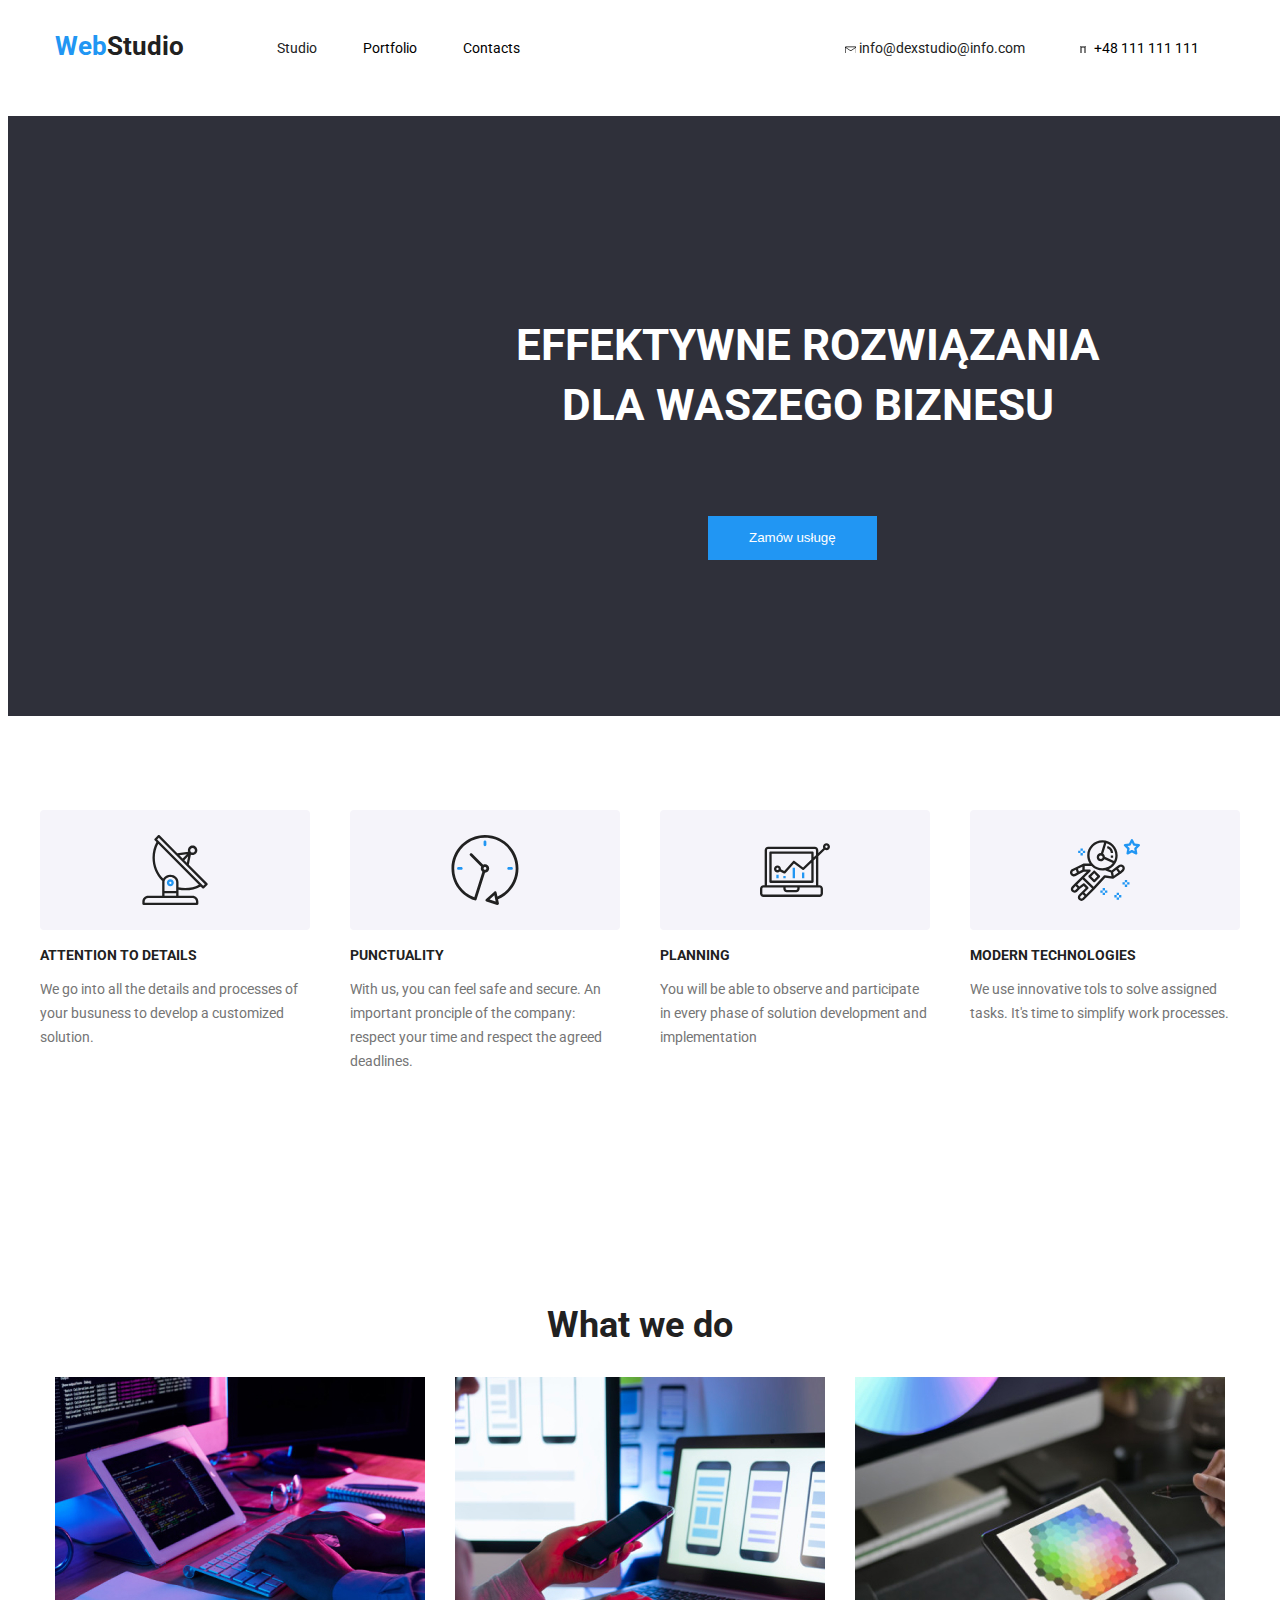
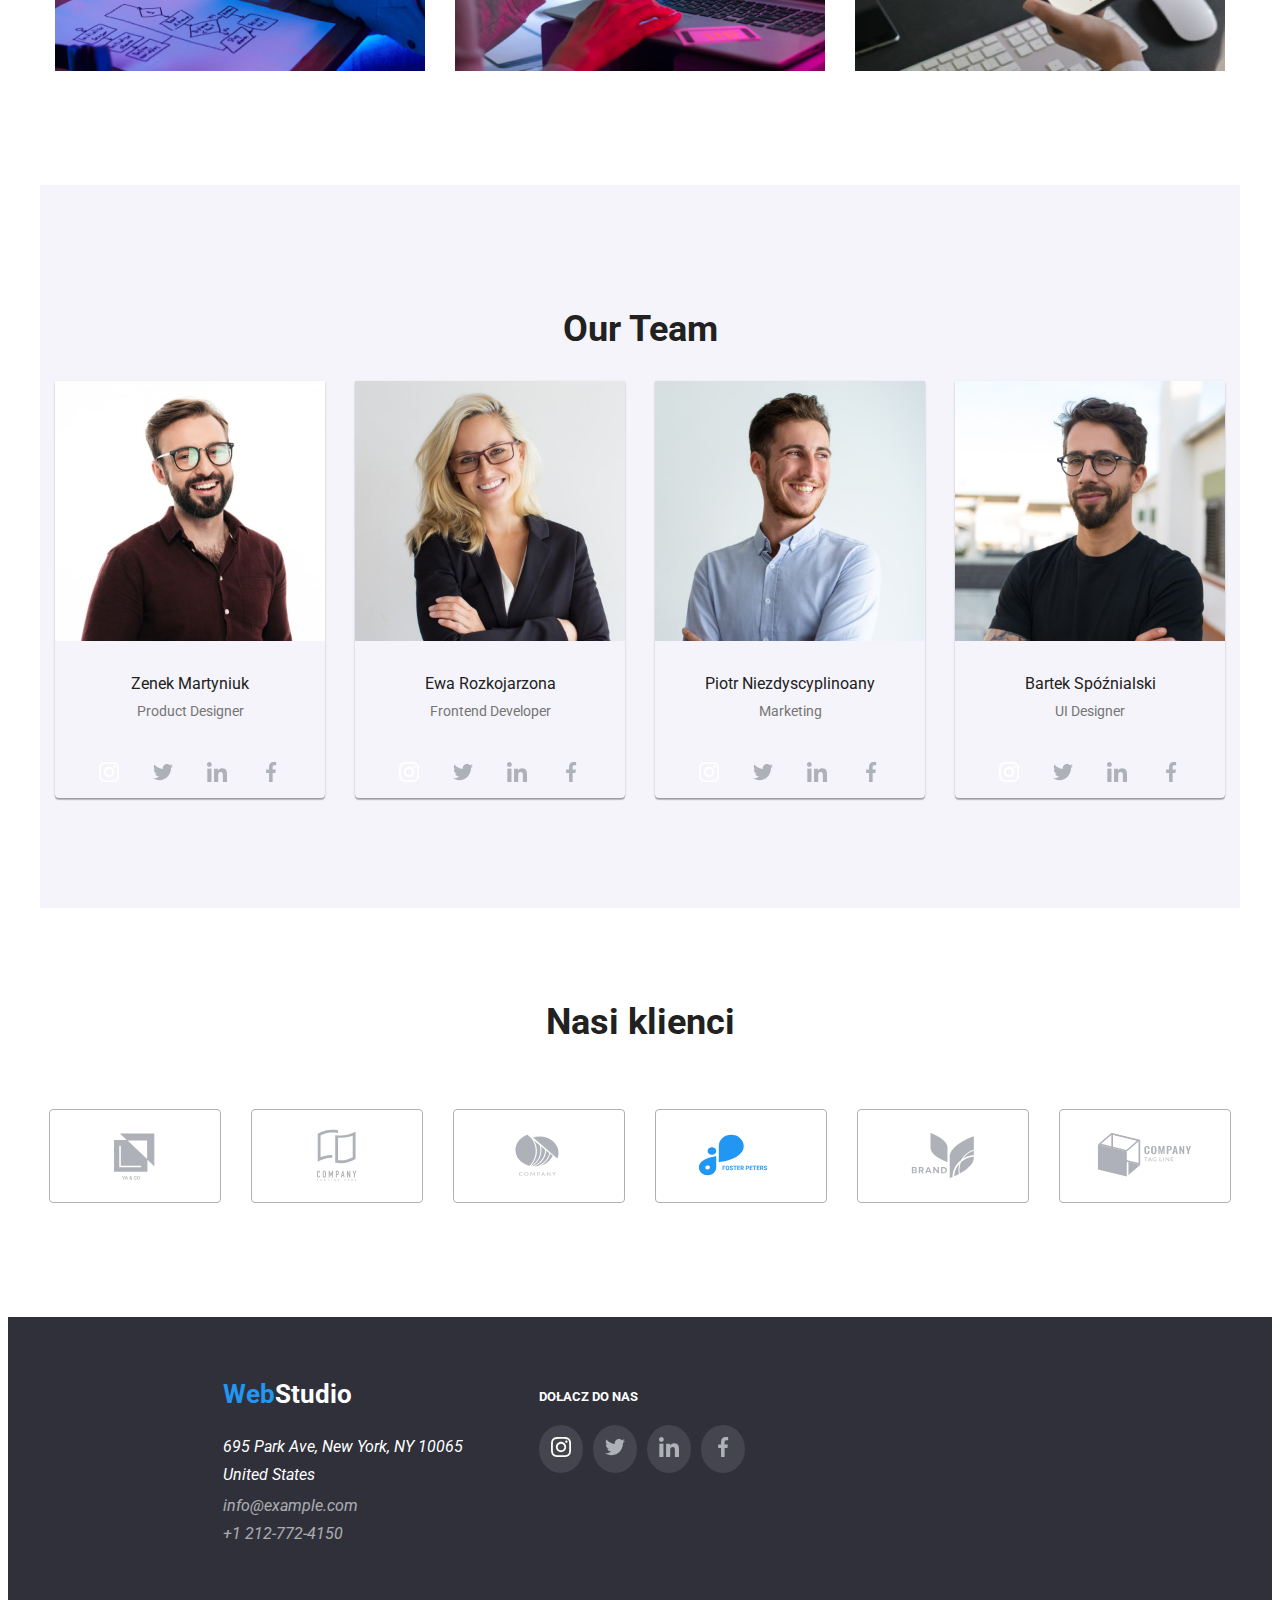
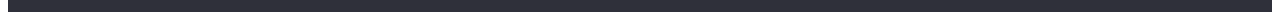
==== index2.html @ 55ebe83a "Update index2.html" ====
<!DOCTYPE html>
<html lang="en">
<head>
    <meta charset="UTF-8">
    <meta http-equiv="X-UA-Compatible" content="IE=edge">
    <meta name="viewport" content="width=device-width, initial-scale=1.0">

    <link href="./css/styles2.css" rel="stylesheet" />
    <link rel="preconnect" href="https://fonts.googleapis.com">
    <link rel="preconnect" href="https://fonts.gstatic.com" crossorigin>
    <link href="https://fonts.googleapis.com/css2?family=Raleway:wght@700&family=Roboto:wght@400;500;700;900&display=swap" rel="stylesheet">

    <title>Studio</title>
</head>

<body class="body">
    <header class="header container">
        <h4>
            <a class="main-tittle" href="./index2.html">Web<span class="rest-tittle">Studio</span></a>
        </h4>
        <nav class="menu">
            <ul class="menu-list">
                <li><a class="studio" href="./studio">Studio</a></li>
                <li><a class="portfolio" href="./portfolio.html">Portfolio</a></li>
                <li><a class="contacts" href="./contacts">Contacts</a></li>
            </ul>
        </nav>
        <ul class="contact-list">
            <li>
                <a class="email" href=".info@dexstudio@info.com">
                    <svg class="contact-icon">
                        <use href="images/icons.svg#icon-envelope" width="16" height="12" x="3" y="2"></use>
                    </svg>
                    info@dexstudio@info.com
                </a>
            </li>
            <li class="phone">
                <svg class="contact-icon">
                    <use href="images/icons.svg#icon-smartphone" width="10" height="16" x="3" y="2"></use>
                </svg> 
                +48 111 111 111
            </li>
        </ul>
    </header>

    <main>
        <section class="request">
              <h1>EFFEKTYWNE ROZWIĄZANIA<br>DLA WASZEGO BIZNESU</h1>
                 <button class="button" type="button">Zamów usługę</button>
        </section>
        
        <section class="about-us container section">
            <div class="about-icon">
                <svg class="about-us-icon">
                    <use href="images/icons.svg#icon-antenna" width="70" height="70" height="70" x="100" y="25"></use>
                </svg>
                <h3 class="about-tittle">ATTENTION TO DETAILS</h3>
                    <p class="about-description">We go into all the details and processes of your busuness to develop a customized solution.</p>
            </div>
            <div class="about-icon">
                <svg class="about-us-icon">
                    <use href="images/icons.svg#icon-clock" width="70" height="70" x="100" y="25">
                    </use>
                </svg>
                <h3 class="about-tittle">PUNCTUALITY</h3>
                    <p class="about-description">With us, you can feel safe and secure. An important pronciple of the company: respect your time and respect the agreed deadlines.</p>
            </div>
            <div class="about-icon">
                <svg class="about-us-icon">
                    <use href="images/icons.svg#icon-diagram" width="70" height="70" height="70" x="100" y="25">
                    </use>
                </svg>
                <h3 class="about-tittle">PLANNING</h3>
                    <p class="about-description">You will be able to observe and participate in every phase of solution development and implementation</p>
            </div>
            <div class="about-icon">
                <svg class="about-us-icon">
                    <use href="images/icons.svg#icon-astronaut" width="70" height="70" height="70" x="100" y="25">
                    </use>
                </svg>
                <h3 class="about-tittle">MODERN TECHNOLOGIES</h3>
                    <p class="about-description">We use innovative tols to solve assigned tasks. It's time to simplify work processes.</p>
            </div>
        </section>
        
        <section class="job-section container section">
            <h2 class="job-tittle"> What we do </h2>
                <ul class="photo-list">
                    <li><img class="job-photo" src="./images/img.jpg" alt="Mężczyzna siedzacy przy biurku i piszący na klawiaturze" width="370" height="294"></li>
                    <li><img class="job-photo" src="./images/img2.jpg" alt="Kobieta trzymająca telefon w dłoni i pracująca na komputerze" width="370" height="294"></li>
                    <li><img class="job-photo" src="./images/img1.jpg" alt="Kobieta korzystajaca z tableta" width="370" height="294"></li>
                </ul>  
        </section>

        <section class="team-section container section">
            <h2 class="team-tittle">Our Team</h2>
                <ul class="img-list">
                    <li>
                        <figure class="our-img">
                            <img src="./images/img6.jpg" alt="Uśmiechnięty mężczyzna w okularach i zarostem ubrany w brązową koszulę" width="270" height="260">
                                <figcaption class="name">Zenek Martyniuk<span class="position"> Product Designer</span></figcaption>
                                    <div class="our-social-list">
                                        <ul class="our-social">
                                            <li>
                                                <svg width="44" height="44">
                                                    <use href="images/icons.svg#icon-instagram" width="20" height="20" x="12" y="12">
                                                </svg>
                                            </li>
                                            <li>
                                                <svg width="44" height="44">
                                                    <use href="images/icons.svg#icon-twitter" width="20" height="20" x="12" y="12">
                                                </svg>
                                            </li>
                                            <li>
                                                <svg width="44" height="44">
                                                    <use href="images/icons.svg#icon-linkedin" width="20" height="20" x="12" y="12">
                                                </svg>
                                            </li>
                                            <li>
                                                <svg width="44" height="44">
                                                    <use href="images/icons.svg#icon-facebook" width="20" height="20" x="12" y="12">
                                                </svg>
                                            </li>
                                        </ul>
                                    </div>
                        </figure>
                    </li>
                    <li>
                        <figure class="our-img">
                            <img src="./images/img5.jpg" alt="Uśmiechnięta kobieta o włosach blond ubrana w czarny żakiet" width="270" height="260">
                                <figcaption class="name">Ewa Rozkojarzona<span class="position"> Frontend Developer</span></figcaption>
                                <div class="our-social-list">
                                    <ul class="our-social">
                                        <li>
                                            <svg width="44" height="44">
                                                <use href="images/icons.svg#icon-instagram" width="20" height="20" x="12" y="12">
                                            </svg>
                                        </li>
                                        <li>
                                            <svg width="44" height="44">
                                                <use href="images/icons.svg#icon-twitter" width="20" height="20" x="12" y="12">
                                            </svg>
                                        </li>
                                        <li>
                                            <svg width="44" height="44">
                                                <use href="images/icons.svg#icon-linkedin" width="20" height="20" x="12" y="12">
                                            </svg>
                                        </li>
                                        <li>
                                            <svg width="44" height="44">
                                                <use href="images/icons.svg#icon-facebook" width="20" height="20" x="12" y="12">
                                            </svg>
                                        </li>
                                    </ul>
                                </div>
                        </figure>
                    </li>
                    <li>
                        <figure class="our-img">
                             <img src="./images/img4.jpg" alt="Uśmiechnięty męczyzna w niebieskiej koszuli" width="270" height="260">
                                <figcaption class="name">Piotr Niezdyscyplinoany<span class="position"> Marketing</span></figcaption>
                                <div class="our-social-list">
                                    <ul class="our-social">
                                        <li>
                                            <svg width="44" height="44">
                                                <use href="images/icons.svg#icon-instagram" width="20" height="20" x="12" y="12">
                                            </svg>
                                        </li>
                                        <li>
                                            <svg width="44" height="44">
                                                <use href="images/icons.svg#icon-twitter" width="20" height="20" x="12" y="12">
                                            </svg>
                                        </li>
                                        <li>
                                            <svg width="44" height="44">
                                                <use href="images/icons.svg#icon-linkedin" width="20" height="20" x="12" y="12">
                                            </svg>
                                        </li>
                                        <li>
                                            <svg width="44" height="44">
                                                <use href="images/icons.svg#icon-facebook" width="20" height="20" x="12" y="12">
                                            </svg>
                                        </li>
                                    </ul>
                                </div>
                        </figure>
                    </li>
                    <li>
                        <figure class="our-img">
                            <img src="./images/img3.jpg" alt="Uśmiechnięty mężczyzna w okularach i zarostem ubrany w czarną koszulkę" width="270" height="260">
                                <figcaption class="name">Bartek Spóźnialski <span class="position"> UI Designer</span></figcaption>
                                <div class="our-social-list">
                                    <ul class="our-social">
                                        <li>
                                            <svg width="44" height="44">
                                                <use href="images/icons.svg#icon-instagram" width="20" height="20" x="12" y="12">
                                            </svg>
                                        </li>
                                        <li>
                                            <svg width="44" height="44">
                                                <use href="images/icons.svg#icon-twitter" width="20" height="20" x="12" y="12">
                                            </svg>
                                        </li>
                                        <li>
                                            <svg width="44" height="44">
                                                <use href="images/icons.svg#icon-linkedin" width="20" height="20" x="12" y="12">
                                            </svg>
                                        </li>
                                        <li>
                                            <svg width="44" height="44">
                                                <use href="images/icons.svg#icon-facebook" width="20" height="20" x="12" y="12">
                                            </svg>
                                        </li>
                                    </ul>
                                </div>
                        </figure>
                    </li>
                </ul>
        </section>

        <section class="our-partners container section">
            <h2 class="partners-tittle">Nasi klienci</h2>
                <ul class="partners-list">
                    <li>
                        <svg class="partners-logo">
                            <use href="images/icons.svg#icon-logo" width="106" height="60" x="32" y="16"></use>
                        </svg>
                    </li>
                    <li>
                        <svg class="partners-logo">
                            <use href="images/icons.svg#icon-logo1" width="106" height="60" x="32" y="16"></use>
                        </svg>
                    </li>
                    <li>
                        <svg class="partners-logo">
                            <use href="images/icons.svg#icon-logo2" width="106" height="60" x="32" y="16"></use>
                        </svg>
                    </li>
                    <li>
                        <svg class="partners-logo">
                            <use href="images/icons.svg#icon-logo3" width="106" height="60" x="32" y="16"></use>
                        </svg>
                    </li>
                    <li>
                        <svg class="partners-logo">
                            <use href="images/icons.svg#icon-logo4" width="106" height="60" x="32" y="16"></use>
                        </svg>
                    </li>
                    <li>
                        <svg class="partners-logo">
                            <use href="images/icons.svg#icon-logo5" width="106" height="60" x="32" y="16"></use>
                        </svg>
                    </li>
                </ul>
        </section>

        </main>
        
            <footer class="footer">
                <section class="footer-section">
                    <div>
                        <h4 class="second-tittle">
                            <a class="second-main-tittle" href="./index2.html">Web<span class="second-rest-tittle">Studio</span></a>
                        </h4>
                        <address class="address">
                            695 Park Ave, New York, NY 10065
                            United States
                            <a class="second-email" href="mailto:info@example.com">info@example.com</a>
                            <a class="second-phone" href="tel:+1-212-772-4150">+1 212-772-4150</a>
                        </address>
                    </div>
                    <div>
                        <h5 class="come-to-us">DOŁACZ DO NAS</h5>
                            <div class="second-footer-section">
                                    <ul class="footer-icons-list">
                                        <li class="footer-social-icons">
                                            <svg width="44" height="44">
                                                <use href="images/icons.svg#icon-instagram" width="20" height="20" x="12" y="12">
                                            </svg>
                                        </li>
                                        <li class="footer-social-icons">
                                            <svg width="44" height="44">
                                                <use href="images/icons.svg#icon-twitter" width="20" height="20" x="12" y="12">
                                            </svg>
                                        </li>
                                        <li class="footer-social-icons">
                                            <svg width="44" height="44">
                                                <use href="images/icons.svg#icon-linkedin" width="20" height="20" x="12" y="12">
                                            </svg>
                                        </li>
                                        <li class="footer-social-icons">
                                            <svg width="44" height="44">
                                                <use href="images/icons.svg#icon-facebook" width="20" height="20" x="12" y="12">
                                            </svg>
                                        </li>
                                    </ul>
                            </div>
                        </ul>
                    </div>
                </section>
            </footer>
</body>
</html>
---- css/styles2.css ----
.body {
    font-family: 'Roboto','Raleway', sans-serif;
    background: #FFFFFF;
    max-width: 1600px;
}

.container{
    width: 1200px;
}

.section{
    padding: 94px 0;
}

.header{
    display: flex;
    margin: 0 auto;
}

.main-tittle {
    line-height: 1.38;
    text-decoration: none;
    color: #2196F3;
    letter-spacing: 0.03;
    font-size: 26px;
    padding-top: 24px;
    padding-left: 15px;
    padding-bottom: 25px;
    padding-right: 93px;
}

.rest-tittle {
    line-height: 1.38;
    color: #212121;
}
.menu{
    font-size: 14px;
}

.menu-list{
    display: inline-flex;
    list-style-type: none;
    flex-direction: row;
    margin-top: 32px;
    font-size: 14px;
}

.studio {
    color: #212121;
    line-height: 1.17;
    text-decoration: none;
    letter-spacing: 0.03;
    margin-right: 46px;
}

.portfolio {
    color: black;
    text-decoration: none;
    line-height: 1.17;
    letter-spacing: 0.02;
    margin-right: 46px;
}

.contacts {
    color: black;
    text-decoration: none;
    line-height: 1.17;
    letter-spacing: 0.02;
    margin-right: 320px;
}

.contact-list{
    display: inline-flex;
    list-style-type: none;
    flex-direction: row;
    margin-top: 32px;
    font-size: 14px;
}
.email {
    color: #212121;
    line-height: 1.17;
    text-decoration: none;
    letter-spacing: 0.02;
    margin-right: 50px;
}
 
.contact-icon{
    width: 16px;
    height: 12px;
    display: inline-flex;
}

.phone {
    color: black;
    text-decoration: none;
    line-height: 1.17;
    letter-spacing: 0.02;
    padding-right: 0px;
}

.portfolio:hover,
.studio:hover,
.contacts:hover,
.email:hover,
.phone:hover,
.second-email:hover,
.second-phone:hover {
    color:#2196F3;
    text-decoration: none;
}

.request {
    background-color:#2F303A;
    width: 1600px;
    height: 600px;
    margin: 0 auto;
}

h1{
    color: #FFFFFF;
    line-height: 1.36;
    letter-spacing: 0.06;
    font-size: 44px;
    padding: 200px 452px 0 452px;
    margin-bottom: 40px;
    text-align: center;
}
.button { 
    background-color: #2196F3;
    line-height: 1.87;
    color: white;
    letter-spacing: 0.06;
    padding: 10px 41px;
    margin: 40px 700px 200px;
    justify-content: center;
    white-space: nowrap;
    border: none;
    cursor: pointer;
}

.about-icon{
    justify-content: center;
    align-items: center;
    
}
.about-us-icon{
    background: #F5F4FA;
    border-radius: 4px;
    align-items: center;
    justify-content: center;
    width: 270px;
    height: 120px
}
.about-us{
    display: flex;
    flex-direction: row;
    justify-content: space-between;
    gap: 30px;
    margin: 0 auto;
    padding: 94px 0;
}

.about-tittle {
    color: #212121;
    line-height: 1.14;
    font-weight: 700px;
    letter-spacing: 0.03;
    font-size: 14px;
}

.about-description {
    color: #757575;
    line-height: 1.71;
    font-weight: 400px;
    letter-spacing: 0.03;
    font-size: 14px;
    width: 270px;
}

ul{
    padding-left: 0px;
}

figure{
    margin: 0px;
}

.job-section{
    margin: 0 auto;
}
.job-tittle {
    color:#212121;
    line-height: 1.16;  
    letter-spacing: 0.03;
    font-size: 36px;
    font-weight: 700px;
    text-align: center;
}

.photo-list{
    list-style-type: none;
    display: flex;
    flex-direction: row;
    justify-content: center;
    gap: 30px;
}

.team-section {
    background-color: #F5F4FA;
    margin: 0 auto;
}

.team-tittle {
    color:#212121;
    line-height: 1.16;
    letter-spacing: 0.03;
    text-align: center;
    font-size: 36px;
    font-weight: 700px;
}

.img-list{
    list-style-type: none;
    display: flex;
    flex-direction: row;
    justify-content: center;
    gap: 30px;
}

.our-img{
    box-shadow: 0px 1px 3px rgba(0, 0, 0, 0.12), 0px 1px 1px rgba(0, 0, 0, 0.14), 0px 2px 1px rgba(0, 0, 0, 0.2);
    border-radius: 0px 0px 4px 4px;
}

.name {
    color:#212121;
    line-height: 1.17;
    font-weight: 500px;
    font-size:16px;
    letter-spacing: 0.03;
    text-align: center;
    margin-top: 30px;
}

.position {
    color: #757575;
    line-height: 1.17;
    font-weight: 400px;
    font-size: 14px;
    letter-spacing: 0.03;
    display: block;
    padding-top: 10px;
    padding-bottom: 30px;
}
.our-social-list{
    justify-content: center;
}

.our-social{
    list-style-type: none;
    display: flex;
    flex-direction: row;
    gap: 10px;
    justify-content: center;
    align-items: center;
}

.our-partners{
    width: auto;
}
.partners-tittle{
    color:#212121;
    line-height: 1.16;
    letter-spacing: 0.03;
    text-align: center;
    font-size: 36px;
    font-weight: 700px;
    margin: 0 auto;
    padding-bottom: 50px;
}

.partners-list{
    list-style-type: none;
    display: flex;
    flex-direction: row;
    justify-content: center;
    gap: 30px;
}

.partners-logo{
    border: 1px solid #AFB1B8;
    border-radius: 4px;
    width: 170px;
    height: 92px;
    object-fit: contain;
}

.footer {
    background-color: #2F303A;
    
}

.footer-section{
    padding-top: 60px;
    padding-left:215px;
    padding-right: 215px;
    padding-bottom: 60px;
    display: flex;
}


.second-main-tittle {
    color: #2196F3;
    text-decoration: none;
}

.second-tittle{
    line-height: 1.38;
    letter-spacing: 0.03;
    font-size: 26px;
    margin-bottom: 20px;
    width: 145px;
    margin: 0;
}

.second-rest-tittle {
    color: #FFFFFF;
}

.address {
    color: white;
    line-height: 1.71;
    font-weight: 400px;
    letter-spacing: 0.03;
    display: flex;
    flex-direction: column;
    padding-top: 20px;
    padding-bottom: 9px;
    width: 246px;
}

.second-email {
    color: #FFFFFF;
    opacity: 60%;
    line-height: 1.17;
    font-weight: 400px;
    text-decoration: none;
    letter-spacing: 0.03;
    padding-bottom: 9px;
    padding-top: 9px;
    width: 231px;
}

.second-phone {
    color: #FFFFFF;
    opacity: 60%;
    line-height: 1.17;
    font-weight: 400px;
    text-decoration: none;
    letter-spacing: 0.03;
    width: 231px;
}

.come-to-us{
    font-weight: 700;
    color: white;
    line-height: 1.17;
    width: 113px;
    height: 16px;
    padding: 0;
    margin: 12px 0 20px 70px;
}

.second-footer-section{
    display:flex;
    padding: 0;
    margin-left: 70px;
}

.footer-icons-list{
    list-style-type: none;
    display: flex;
    flex-direction: row;
    gap: 10px;
    margin: 0;
}

.footer-social-icons{
    background-color: rgba(255, 255, 255, 0.1);
    border-radius: 50%;
}

.second-menu{
    background-color: #FFFFFF;
    margin: 0 auto;
    display: flex;
    justify-content: center;
}

.button-list{
    display: flex;
    flex-direction: row;
    list-style-type: none;
    padding: 6px 22px;
    text-align: center;
    gap: 8px;
    margin-top: 94px;
}

.menu-button {
    color: #212121;
    background-color: white;
    text-decoration: none;
    letter-spacing: 0.03;
    font-size: 16px;
    cursor: pointer;
    border: none;
    font-weight: 500;
    line-height: 1.62;
}

.menu-button:hover {
    color: #FFFFFF;
    background-color: #2196F3;
    border-radius: 5px;
    box-shadow: 2px 2px 5px #7e7676;
    }

.portfolio-photo{
    margin: 0 auto;
    display: flex;
    gap: 30px;
}

.portfolio-list{
    list-style-type: none;
    text-decoration: none;
    display: flex;
    flex-wrap: wrap;
    justify-content: center;
    gap: 30px;
}

.second-name {
    line-height: 2;
    font-weight: 700;
    color:#212121;
    letter-spacing: 0.06;
    padding: 20px 24px 4px 24px;
}
.categories {
    line-height: 1.87;
    color: #757575;
    font-weight: 400;
    letter-spacing: 0.03;
    display: block;
}
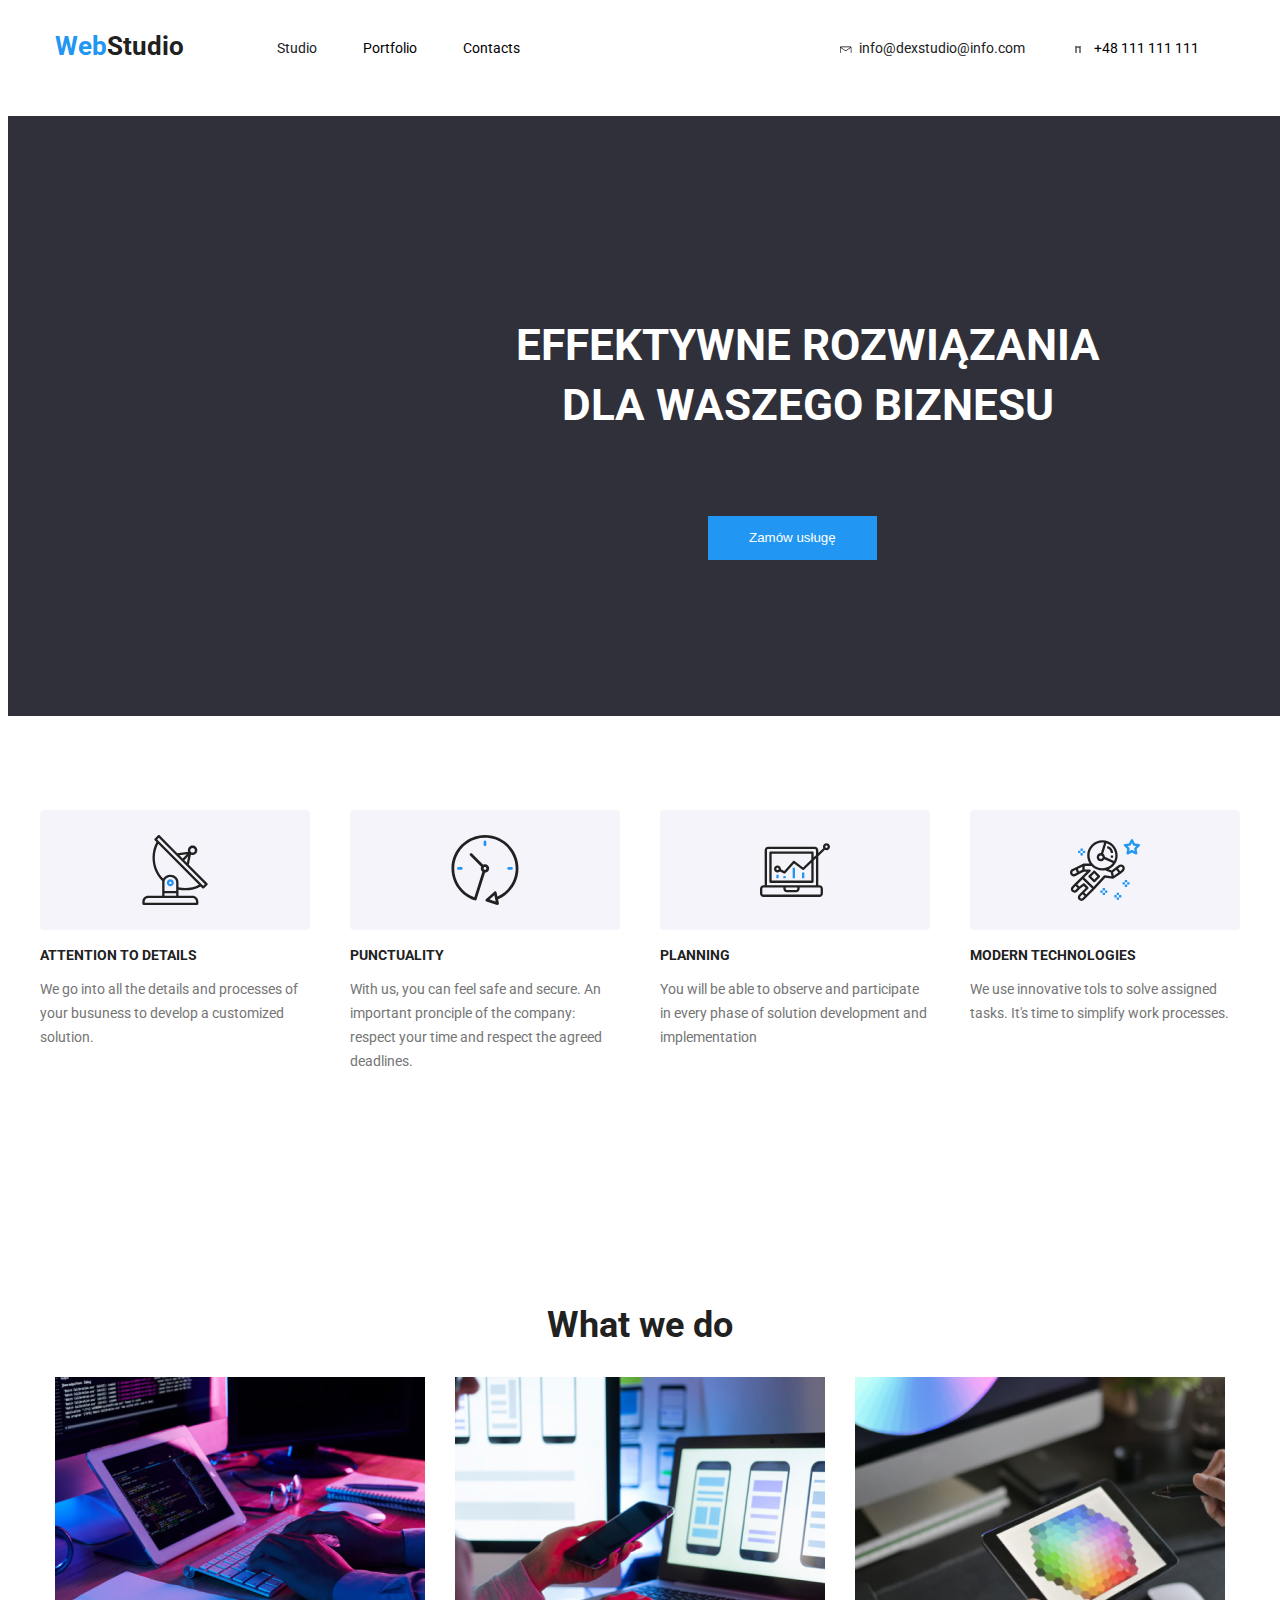
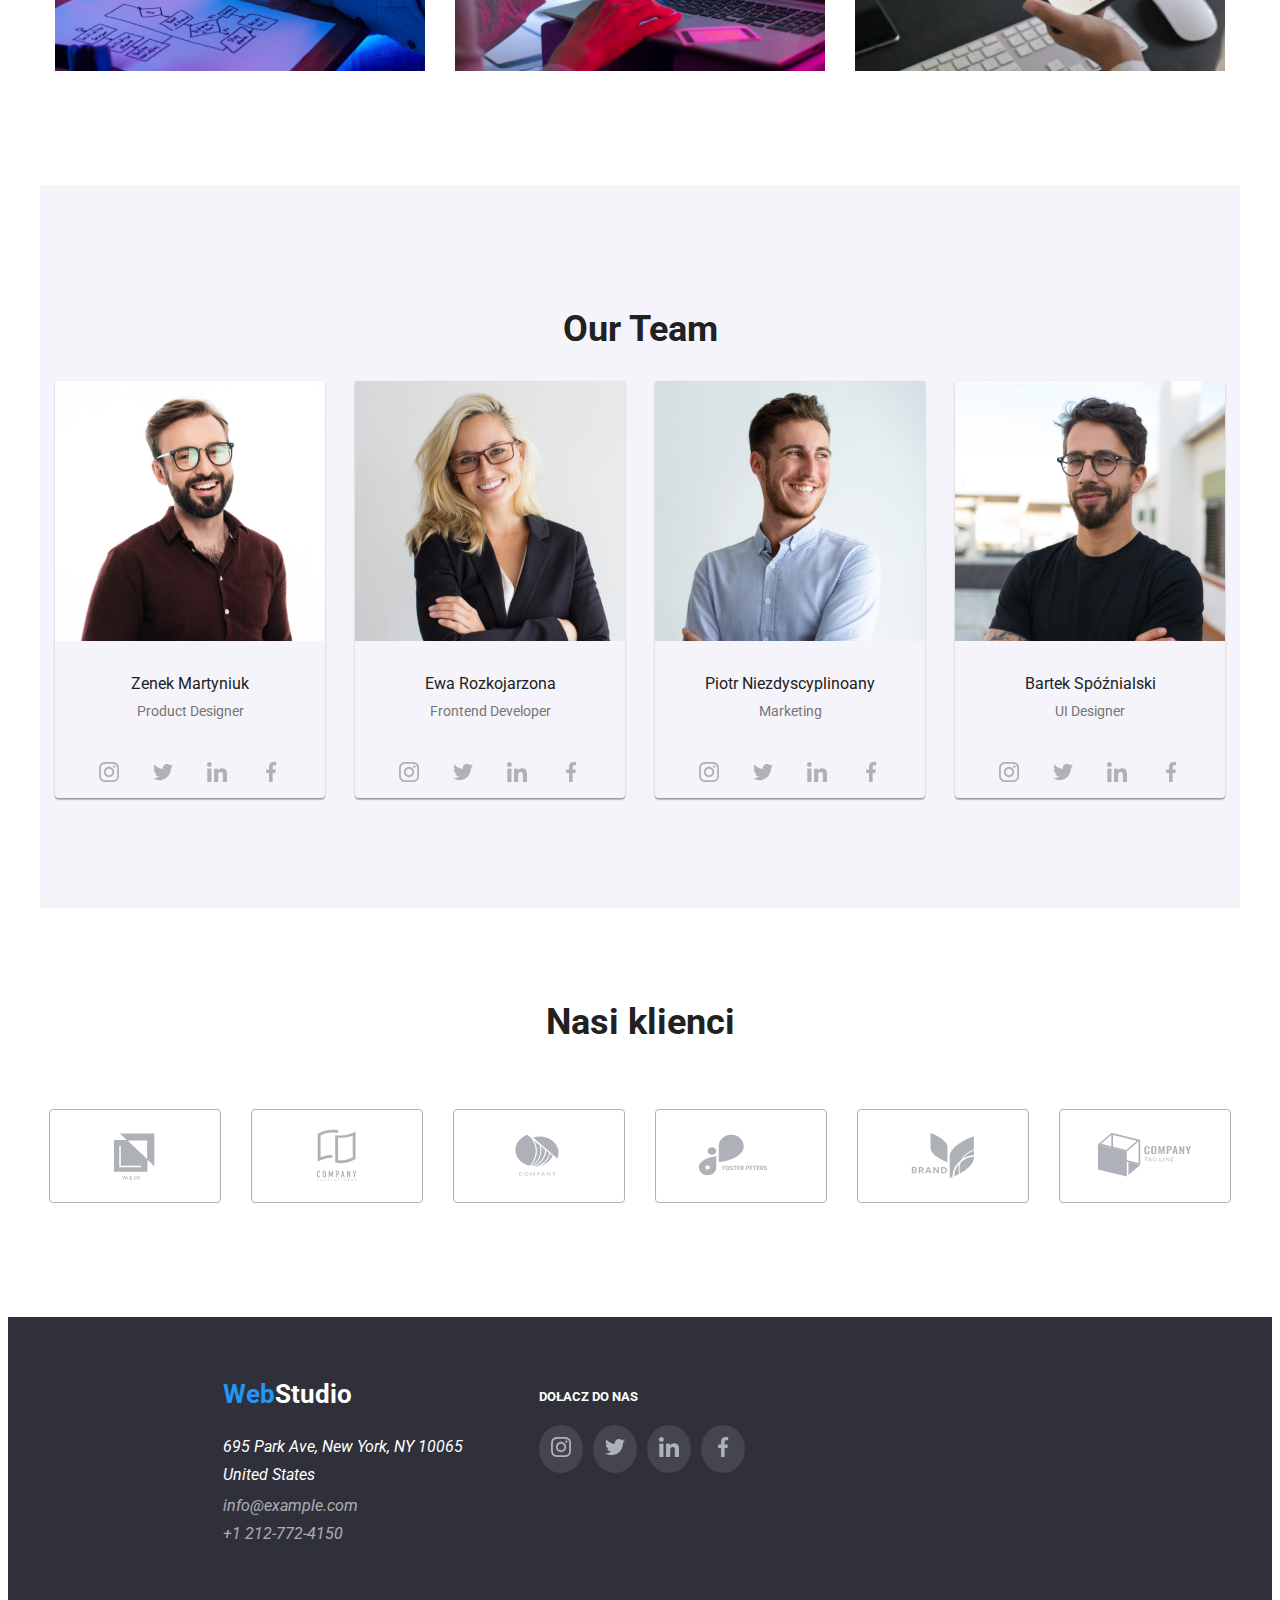
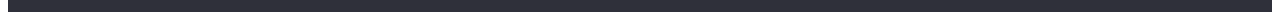
==== commit 15ecad8f: "Update index2.html" ====
--- a/index2.html
+++ b/index2.html
@@ -29,14 +29,14 @@
             <li>
                 <a class="email" href=".info@dexstudio@info.com">
                     <svg class="contact-icon">
-                        <use href="images/icons.svg#icon-envelope" width="16" height="12" x="3" y="2"></use>
+                        <use href="images/icons.svg#icon-envelope" width="16" height="12" x=-2 y="2"></use>
                     </svg>
                     info@dexstudio@info.com
                 </a>
             </li>
             <li class="phone">
                 <svg class="contact-icon">
-                    <use href="images/icons.svg#icon-smartphone" width="10" height="16" x="3" y="2"></use>
+                    <use href="images/icons.svg#icon-smartphone" width="10" height="16" x=-2 y="2"></use>
                 </svg> 
                 +48 111 111 111
             </li>
@@ -103,22 +103,22 @@
                                         <ul class="our-social">
                                             <li>
                                                 <svg width="44" height="44">
-                                                    <use href="images/icons.svg#icon-instagram" width="20" height="20" x="12" y="12">
+                                                    <use href="images/icons.svg#icon-instagram" width="20" height="20" x="12" y="12" fill="#AFB1B8">
                                                 </svg>
                                             </li>
                                             <li>
                                                 <svg width="44" height="44">
-                                                    <use href="images/icons.svg#icon-twitter" width="20" height="20" x="12" y="12">
+                                                    <use href="images/icons.svg#icon-twitter" width="20" height="20" x="12" y="12" fill="#AFB1B8">
                                                 </svg>
                                             </li>
                                             <li>
                                                 <svg width="44" height="44">
-                                                    <use href="images/icons.svg#icon-linkedin" width="20" height="20" x="12" y="12">
+                                                    <use href="images/icons.svg#icon-linkedin" width="20" height="20" x="12" y="12" fill="#AFB1B8">
                                                 </svg>
                                             </li>
                                             <li>
                                                 <svg width="44" height="44">
-                                                    <use href="images/icons.svg#icon-facebook" width="20" height="20" x="12" y="12">
+                                                    <use href="images/icons.svg#icon-facebook" width="20" height="20" x="12" y="12" fill="#AFB1B8">
                                                 </svg>
                                             </li>
                                         </ul>
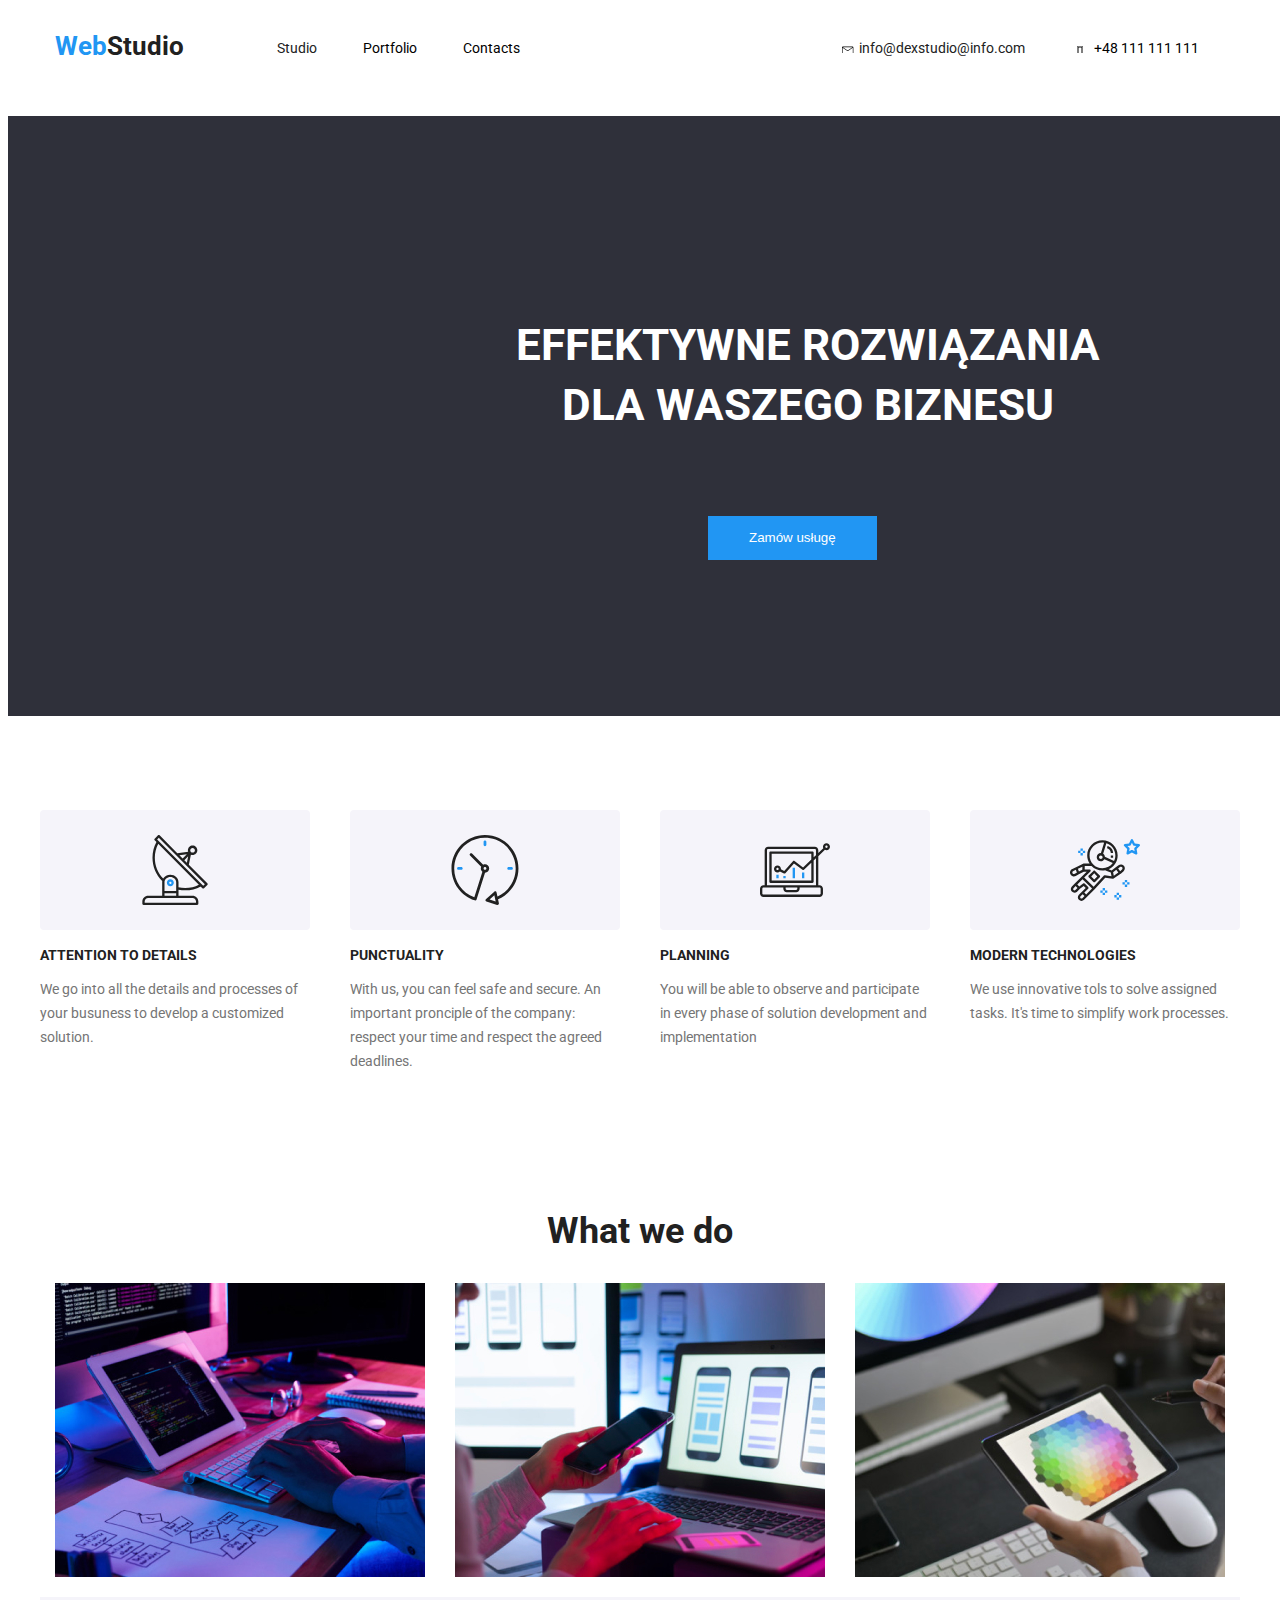
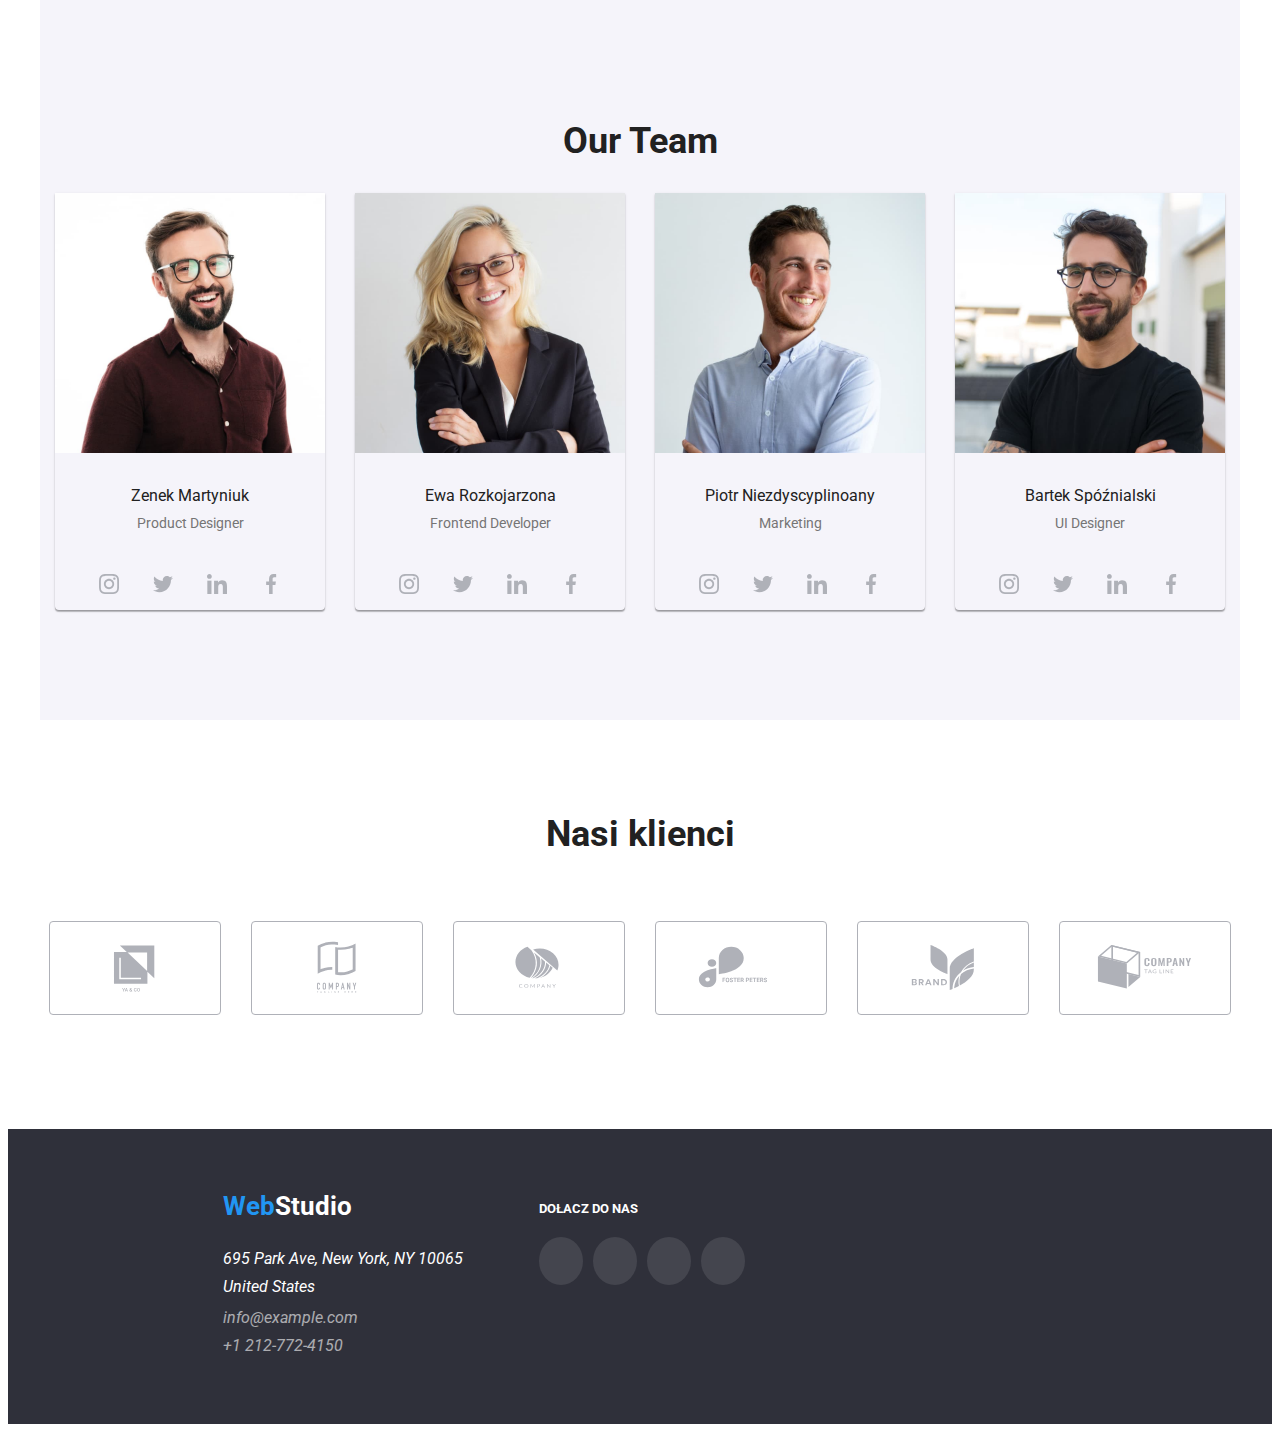
==== commit ccc28881: "Update index2.html" ====
--- a/index2.html
+++ b/index2.html
@@ -29,14 +29,14 @@
             <li>
                 <a class="email" href=".info@dexstudio@info.com">
                     <svg class="contact-icon">
-                        <use href="images/icons.svg#icon-envelope" width="16" height="12" x=-2 y="2"></use>
+                        <use href="images/icons.svg#icon-envelope" width="16" height="12" y="2"></use>
                     </svg>
                     info@dexstudio@info.com
                 </a>
             </li>
             <li class="phone">
                 <svg class="contact-icon">
-                    <use href="images/icons.svg#icon-smartphone" width="10" height="16" x=-2 y="2"></use>
+                    <use href="images/icons.svg#icon-smartphone" width="10" height="16" y="2"></use>
                 </svg> 
                 +48 111 111 111
             </li>
@@ -83,7 +83,7 @@
             </div>
         </section>
         
-        <section class="job-section container section">
+        <section class="job-section container">
             <h2 class="job-tittle"> What we do </h2>
                 <ul class="photo-list">
                     <li><img class="job-photo" src="./images/img.jpg" alt="Mężczyzna siedzacy przy biurku i piszący na klawiaturze" width="370" height="294"></li>
@@ -275,22 +275,22 @@
                                     <ul class="footer-icons-list">
                                         <li class="footer-social-icons">
                                             <svg width="44" height="44">
-                                                <use href="images/icons.svg#icon-instagram" width="20" height="20" x="12" y="12">
+                                                <use href="images/icons.svg#icon-instagram2" width="20" height="20" x="12" y="12">
                                             </svg>
                                         </li>
                                         <li class="footer-social-icons">
                                             <svg width="44" height="44">
-                                                <use href="images/icons.svg#icon-twitter" width="20" height="20" x="12" y="12">
+                                                <use href="images/icons.svg#icon-twitter2" width="20" height="20" x="12" y="12">
                                             </svg>
                                         </li>
                                         <li class="footer-social-icons">
                                             <svg width="44" height="44">
-                                                <use href="images/icons.svg#icon-linkedin" width="20" height="20" x="12" y="12">
+                                                <use href="images/icons.svg#icon-linkedin2" width="20" height="20" x="12" y="12">
                                             </svg>
                                         </li>
                                         <li class="footer-social-icons">
                                             <svg width="44" height="44">
-                                                <use href="images/icons.svg#icon-facebook" width="20" height="20" x="12" y="12">
+                                                <use href="images/icons.svg#icon-facebook2" width="20" height="20" x="12" y="12">
                                             </svg>
                                         </li>
                                     </ul>
--- a/css/styles2.css
+++ b/css/styles2.css
@@ -88,6 +88,8 @@
     width: 16px;
     height: 12px;
     display: inline-flex;
+}
+
 }
 
 .phone {
@@ -107,6 +109,7 @@
 .second-phone:hover {
     color:#2196F3;
     text-decoration: none;
+    fill: #2196F3;
 }
 
 .request {
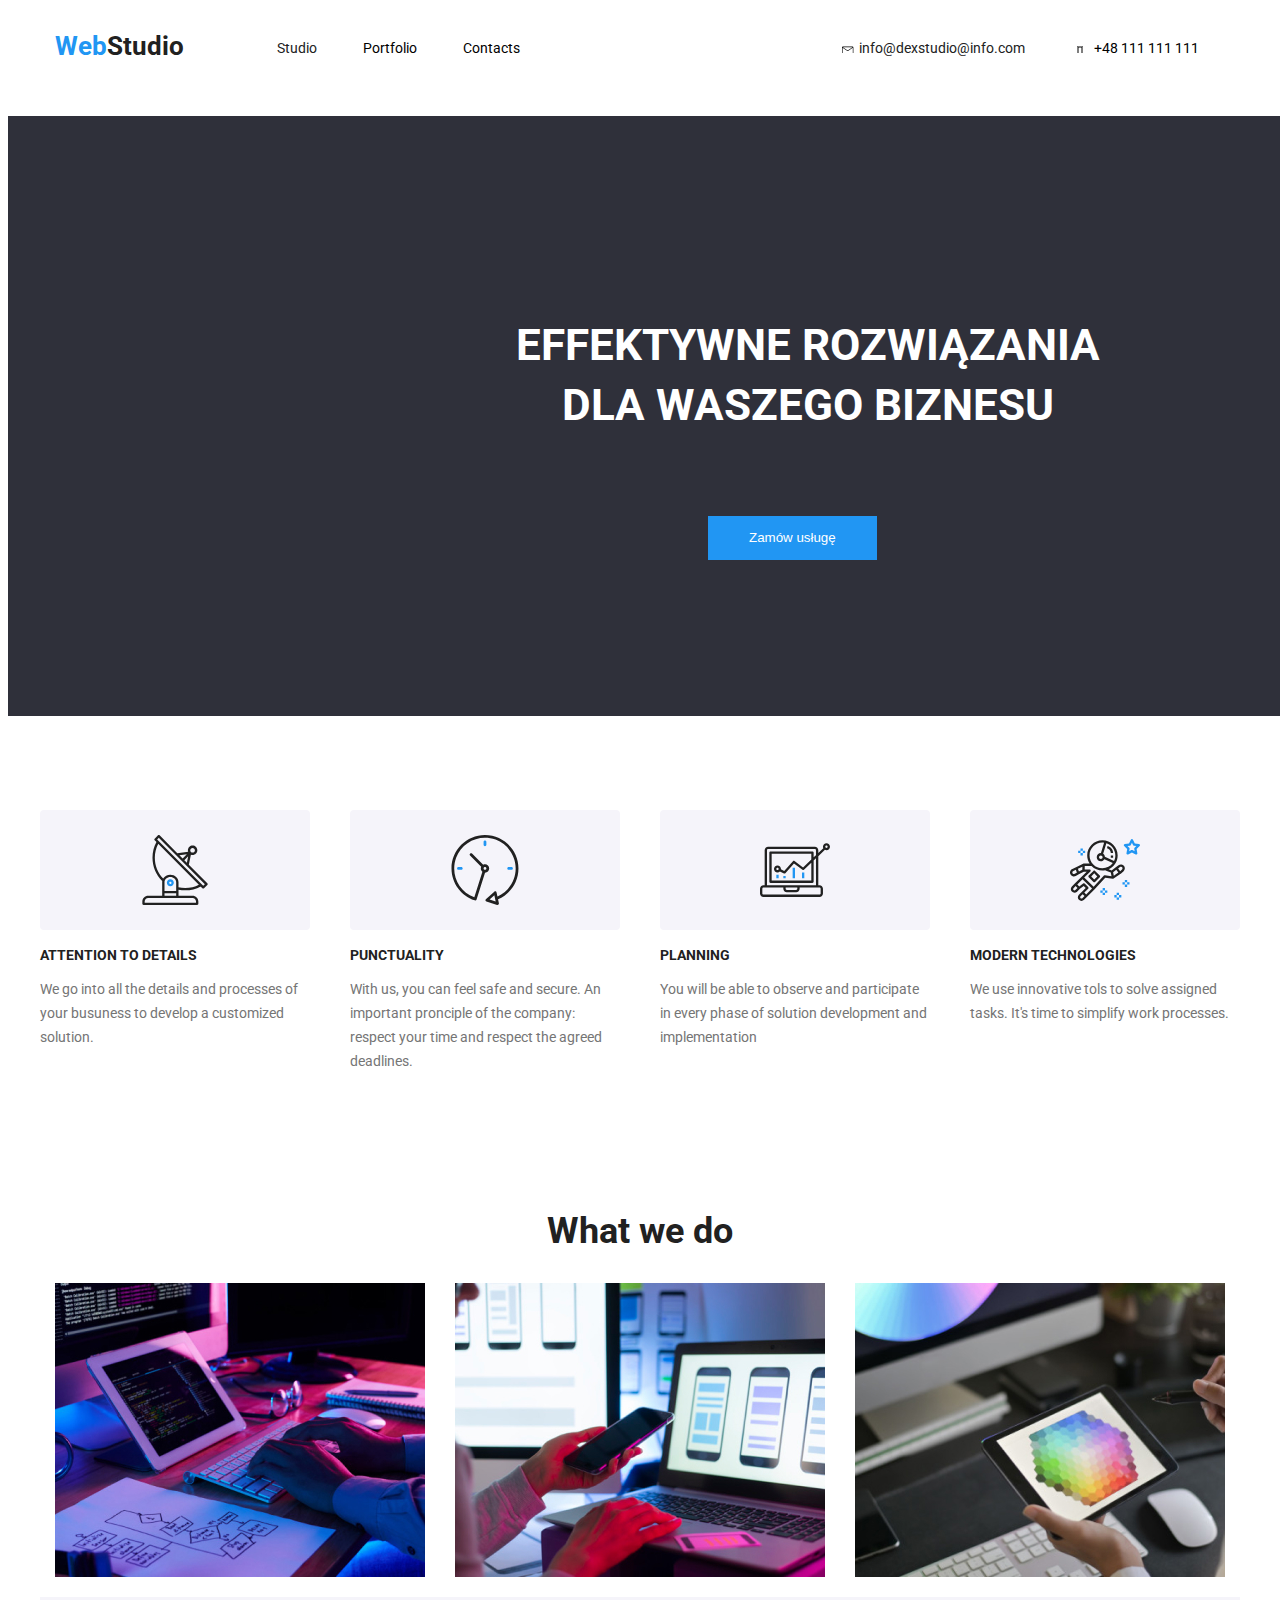
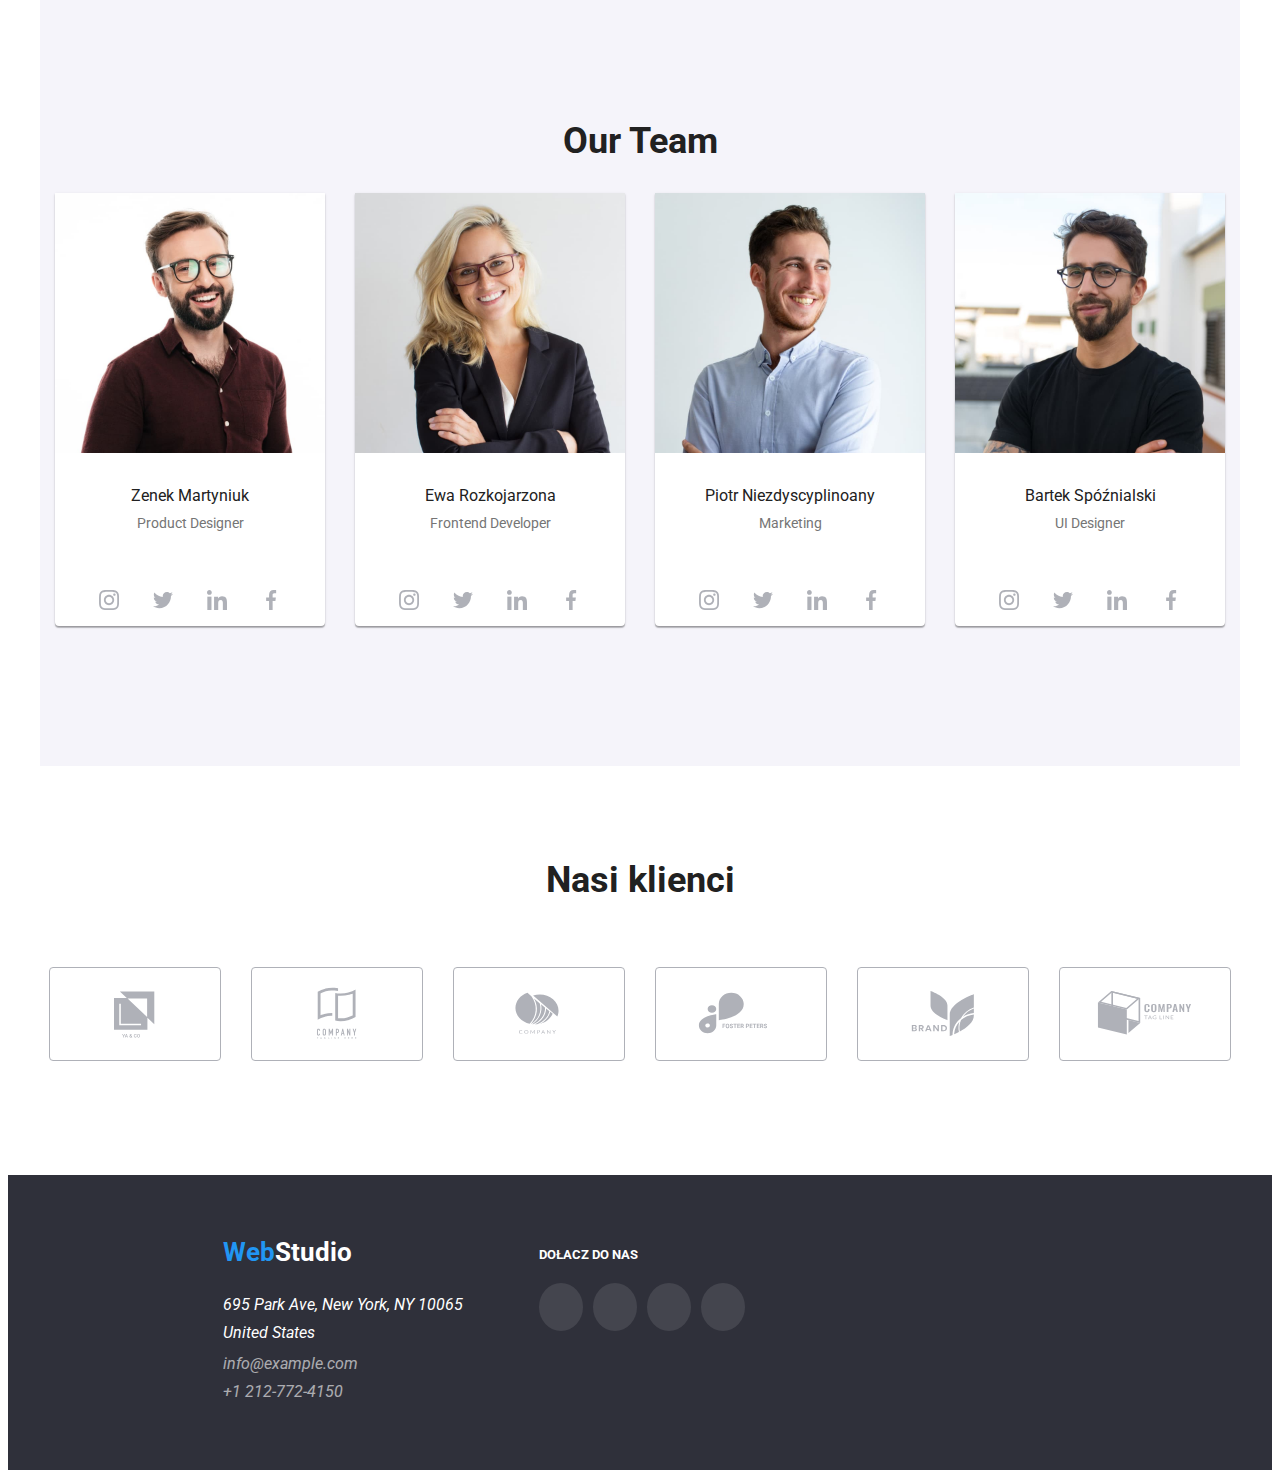
==== commit e4b2b875: "Update index2.html" ====
--- a/index2.html
+++ b/index2.html
@@ -101,22 +101,22 @@
                                 <figcaption class="name">Zenek Martyniuk<span class="position"> Product Designer</span></figcaption>
                                     <div class="our-social-list">
                                         <ul class="our-social">
-                                            <li>
+                                            <li class="our-social-icon">
                                                 <svg width="44" height="44">
                                                     <use href="images/icons.svg#icon-instagram" width="20" height="20" x="12" y="12" fill="#AFB1B8">
                                                 </svg>
                                             </li>
-                                            <li>
+                                            <li class="our-social-icon">
                                                 <svg width="44" height="44">
                                                     <use href="images/icons.svg#icon-twitter" width="20" height="20" x="12" y="12" fill="#AFB1B8">
                                                 </svg>
                                             </li>
-                                            <li>
+                                            <li class="our-social-icon">
                                                 <svg width="44" height="44">
                                                     <use href="images/icons.svg#icon-linkedin" width="20" height="20" x="12" y="12" fill="#AFB1B8">
                                                 </svg>
                                             </li>
-                                            <li>
+                                            <li class="our-social-icon">
                                                 <svg width="44" height="44">
                                                     <use href="images/icons.svg#icon-facebook" width="20" height="20" x="12" y="12" fill="#AFB1B8">
                                                 </svg>
@@ -131,22 +131,22 @@
                                 <figcaption class="name">Ewa Rozkojarzona<span class="position"> Frontend Developer</span></figcaption>
                                 <div class="our-social-list">
                                     <ul class="our-social">
-                                        <li>
+                                        <li class="our-social-icon">
                                             <svg width="44" height="44">
                                                 <use href="images/icons.svg#icon-instagram" width="20" height="20" x="12" y="12">
                                             </svg>
                                         </li>
-                                        <li>
+                                        <li class="our-social-icon">
                                             <svg width="44" height="44">
                                                 <use href="images/icons.svg#icon-twitter" width="20" height="20" x="12" y="12">
                                             </svg>
                                         </li>
-                                        <li>
+                                        <li class="our-social-icon">
                                             <svg width="44" height="44">
                                                 <use href="images/icons.svg#icon-linkedin" width="20" height="20" x="12" y="12">
                                             </svg>
                                         </li>
-                                        <li>
+                                        <li class="our-social-icon">
                                             <svg width="44" height="44">
                                                 <use href="images/icons.svg#icon-facebook" width="20" height="20" x="12" y="12">
                                             </svg>
@@ -161,22 +161,22 @@
                                 <figcaption class="name">Piotr Niezdyscyplinoany<span class="position"> Marketing</span></figcaption>
                                 <div class="our-social-list">
                                     <ul class="our-social">
-                                        <li>
+                                        <li class="our-social-icon">
                                             <svg width="44" height="44">
                                                 <use href="images/icons.svg#icon-instagram" width="20" height="20" x="12" y="12">
                                             </svg>
                                         </li>
-                                        <li>
+                                        <li class="our-social-icon">
                                             <svg width="44" height="44">
                                                 <use href="images/icons.svg#icon-twitter" width="20" height="20" x="12" y="12">
                                             </svg>
                                         </li>
-                                        <li>
+                                        <li class="our-social-icon">
                                             <svg width="44" height="44">
                                                 <use href="images/icons.svg#icon-linkedin" width="20" height="20" x="12" y="12">
                                             </svg>
                                         </li>
-                                        <li>
+                                        <li class="our-social-icon">
                                             <svg width="44" height="44">
                                                 <use href="images/icons.svg#icon-facebook" width="20" height="20" x="12" y="12">
                                             </svg>
@@ -191,22 +191,22 @@
                                 <figcaption class="name">Bartek Spóźnialski <span class="position"> UI Designer</span></figcaption>
                                 <div class="our-social-list">
                                     <ul class="our-social">
-                                        <li>
+                                        <li class="our-social-icon">
                                             <svg width="44" height="44">
                                                 <use href="images/icons.svg#icon-instagram" width="20" height="20" x="12" y="12">
                                             </svg>
                                         </li>
-                                        <li>
+                                        <li class="our-social-icon">
                                             <svg width="44" height="44">
                                                 <use href="images/icons.svg#icon-twitter" width="20" height="20" x="12" y="12">
                                             </svg>
                                         </li>
-                                        <li>
+                                        <li class="our-social-icon">
                                             <svg width="44" height="44">
                                                 <use href="images/icons.svg#icon-linkedin" width="20" height="20" x="12" y="12">
                                             </svg>
                                         </li>
-                                        <li>
+                                        <li class="our-social-icon">
                                             <svg width="44" height="44">
                                                 <use href="images/icons.svg#icon-facebook" width="20" height="20" x="12" y="12">
                                             </svg>
--- a/css/styles2.css
+++ b/css/styles2.css
@@ -90,6 +90,8 @@
     display: inline-flex;
 }
 
+.contact-icon:hover{
+    fill: #2196F3;
 }
 
 .phone {
@@ -144,8 +146,8 @@
 .about-icon{
     justify-content: center;
     align-items: center;
-    
-}
+}
+
 .about-us-icon{
     background: #F5F4FA;
     border-radius: 4px;
@@ -154,6 +156,7 @@
     width: 270px;
     height: 120px
 }
+
 .about-us{
     display: flex;
     flex-direction: row;
@@ -233,6 +236,7 @@
 .our-img{
     box-shadow: 0px 1px 3px rgba(0, 0, 0, 0.12), 0px 1px 1px rgba(0, 0, 0, 0.14), 0px 2px 1px rgba(0, 0, 0, 0.2);
     border-radius: 0px 0px 4px 4px;
+    background-color: #FFFFFF;
 }
 
 .name {
@@ -257,6 +261,8 @@
 }
 .our-social-list{
     justify-content: center;
+    margin-top: 16px;
+    margin-bottom: 30px;
 }
 
 .our-social{
@@ -266,6 +272,17 @@
     gap: 10px;
     justify-content: center;
     align-items: center;
+}
+
+.our-social-icon{
+    border-radius: 50%;
+    background-color: white;
+}
+
+.our-social-icon:hover{
+    border-radius: 50%;
+    background-color: #2196F3;
+    fill: #FFFFFF;
 }
 
 .our-partners{
@@ -298,6 +315,11 @@
     object-fit: contain;
 }
 
+.partners-logo:hover{
+    border: 1px solid #2196F3;
+    fill: #2196F3;
+}
+
 .footer {
     background-color: #2F303A;
     
@@ -393,6 +415,11 @@
     border-radius: 50%;
 }
 
+.footer-social-icons:hover{
+    background-color: #2196F3;
+    border-radius: 50%;
+}
+
 .second-menu{
     background-color: #FFFFFF;
     margin: 0 auto;
@@ -420,6 +447,10 @@
     border: none;
     font-weight: 500;
     line-height: 1.62;
+    width: 93px;
+    height: 38px;
+    background: #F5F4FA;
+    border-radius: 4px;
 }
 
 .menu-button:hover {
@@ -444,6 +475,14 @@
     gap: 30px;
 }
 
+.portfolio-img{
+    border: solid 1px #EEEEEE
+}
+
+.portfolio-img:hover{
+    box-shadow: 0px 1px 1px rgba(0, 0, 0, 0.12), 0px 4px 4px rgba(0, 0, 0, 0.06), 1px 4px 6px rgba(0, 0, 0, 0.16)
+}
+
 .second-name {
     line-height: 2;
     font-weight: 700;
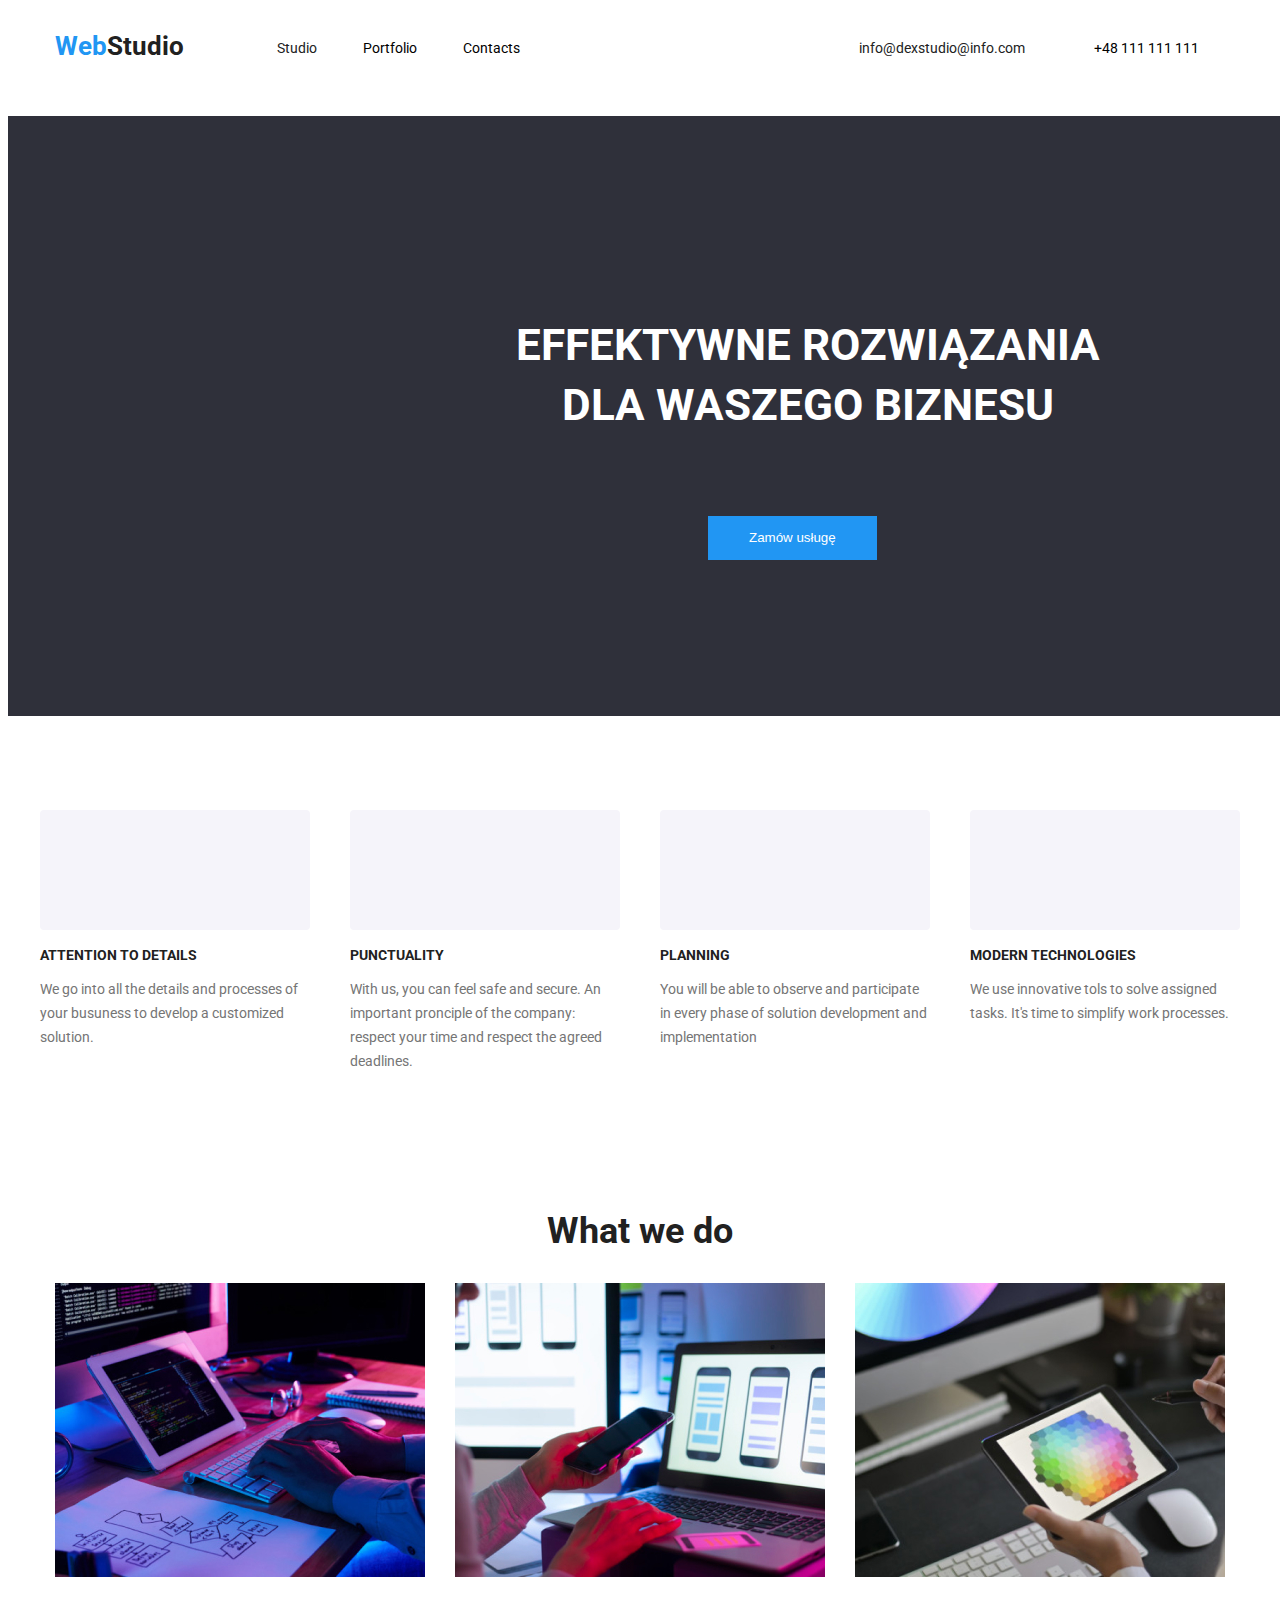
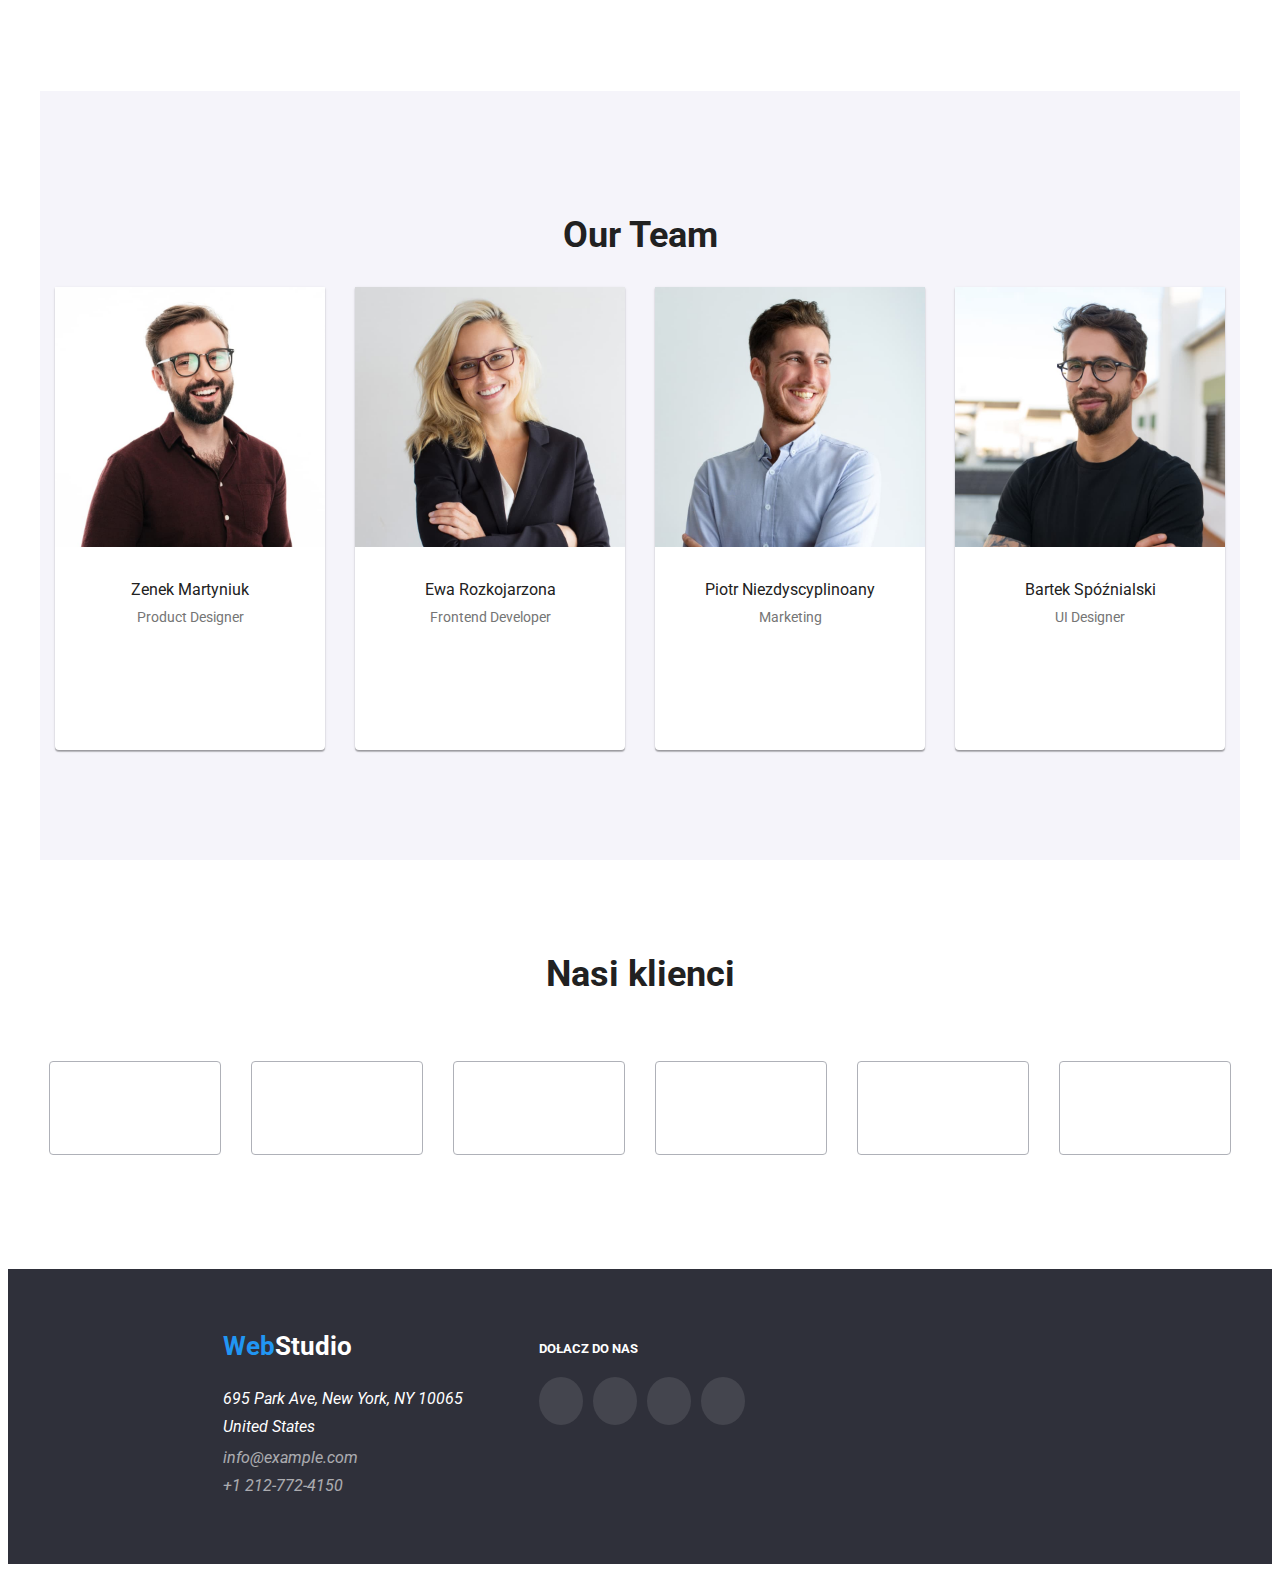
==== commit 4412b50a: "Update index2.html" ====
--- a/index2.html
+++ b/index2.html
@@ -103,22 +103,22 @@
                                         <ul class="our-social">
                                             <li class="our-social-icon">
                                                 <svg width="44" height="44">
-                                                    <use href="images/icons.svg#icon-instagram" width="20" height="20" x="12" y="12" fill="#AFB1B8">
+                                                    <use href="images/icons.svg#icon-instagram" width="20" height="20" x="12" y="12">
                                                 </svg>
                                             </li>
                                             <li class="our-social-icon">
                                                 <svg width="44" height="44">
-                                                    <use href="images/icons.svg#icon-twitter" width="20" height="20" x="12" y="12" fill="#AFB1B8">
+                                                    <use href="images/icons.svg#icon-twitter" width="20" height="20" x="12" y="12">
                                                 </svg>
                                             </li>
                                             <li class="our-social-icon">
                                                 <svg width="44" height="44">
-                                                    <use href="images/icons.svg#icon-linkedin" width="20" height="20" x="12" y="12" fill="#AFB1B8">
+                                                    <use href="images/icons.svg#icon-linkedin" width="20" height="20" x="12" y="12">
                                                 </svg>
                                             </li>
                                             <li class="our-social-icon">
                                                 <svg width="44" height="44">
-                                                    <use href="images/icons.svg#icon-facebook" width="20" height="20" x="12" y="12" fill="#AFB1B8">
+                                                    <use href="images/icons.svg#icon-facebook" width="20" height="20" x="12" y="12">
                                                 </svg>
                                             </li>
                                         </ul>
@@ -223,7 +223,7 @@
                 <ul class="partners-list">
                     <li>
                         <svg class="partners-logo">
-                            <use href="images/icons.svg#icon-logo" width="106" height="60" x="32" y="16"></use>
+                            <use href="images/icons.svg#icon-logo" width="106" height="60" x="32" y="16" fill:hover{white}></use>
                         </svg>
                     </li>
                     <li>
@@ -253,8 +253,7 @@
                     </li>
                 </ul>
         </section>
-
-        </main>
+    </main>
         
             <footer class="footer">
                 <section class="footer-section">
--- a/css/styles2.css
+++ b/css/styles2.css
@@ -193,6 +193,7 @@
 
 .job-section{
     margin: 0 auto;
+    padding-bottom: 94px;
 }
 .job-tittle {
     color:#212121;
@@ -261,8 +262,8 @@
 }
 .our-social-list{
     justify-content: center;
-    margin-top: 16px;
-    margin-bottom: 30px;
+    padding-top: 16px;
+    padding-bottom: 30px;
 }
 
 .our-social{
